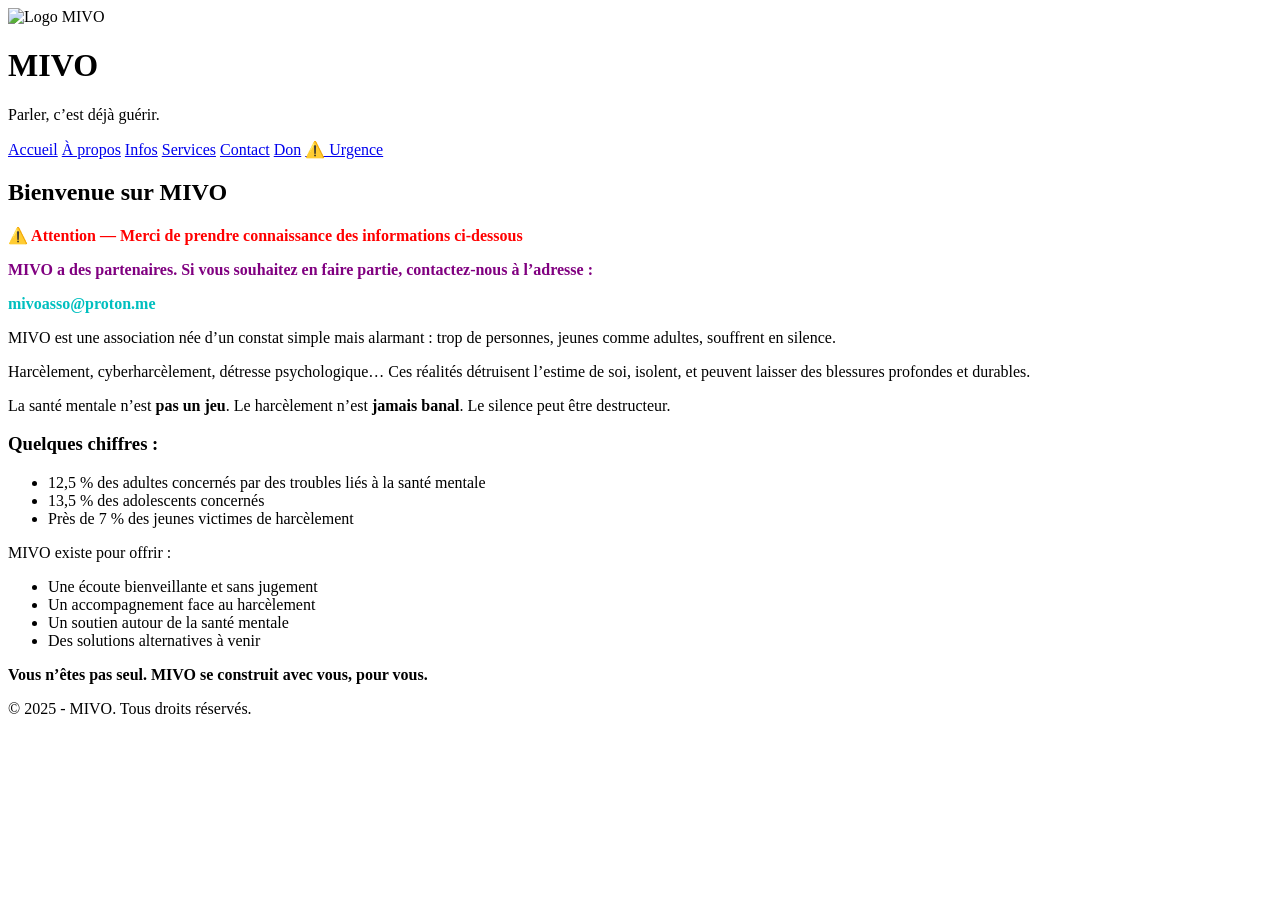
==== index.html @ ddbe4131 "Fix typos and improve content in index.html Corrected typos and improved wording in several paragrap" ====
<!DOCTYPE html>
<html lang="fr">
<head>
    <meta charset="UTF-8">
    <meta name="viewport" content="width=device-width, initial-scale=1.0">
    <title>MIVO</title>
    <link rel="stylesheet" href="style.css">
</head>

<body>

<header class="header">
    <img src="mivo.png" alt="Logo MIVO" class="logo">

    <div class="header-text">
        <h1>MIVO</h1>
        <p>Parler, c’est déjà guérir.</p>
    </div>

    <nav>
        <a href="index.html">Accueil</a>
        <a href="apropos.html">À propos</a>
        <a href="info.html">Infos</a>
        <a href="services.html">Services</a>
        <a href="contact.html">Contact</a>
        <a href="don.html">Don</a>
        <a href="urgence.html" class="urgence">⚠️ Urgence</a>
    </nav>
</header>

<main class="content">
    <h2>Bienvenue sur MIVO</h2>

    <p style="color:#ff0000; font-weight:bold;">
        ⚠️ Attention — Merci de prendre connaissance des informations ci-dessous
    </p>

    <p style="color:#800080; font-weight:bold;">
        MIVO a des partenaires. Si vous souhaitez en faire partie, contactez-nous à l’adresse :
    </p>

    <p style="color:#00bfbf; font-weight:bold;">
        mivoasso@proton.me
    </p>

    <p>
        MIVO est une association née d’un constat simple mais alarmant :
        trop de personnes, jeunes comme adultes, souffrent en silence.
    </p>

    <p>
        Harcèlement, cyberharcèlement, détresse psychologique…
        Ces réalités détruisent l’estime de soi, isolent,
        et peuvent laisser des blessures profondes et durables.
    </p>

    <p>
        La santé mentale n’est <strong>pas un jeu</strong>.
        Le harcèlement n’est <strong>jamais banal</strong>.
        Le silence peut être destructeur.
    </p>

    <h3>Quelques chiffres :</h3>

    <ul>
        <li>12,5 % des adultes concernés par des troubles liés à la santé mentale</li>
        <li>13,5 % des adolescents concernés</li>
        <li>Près de 7 % des jeunes victimes de harcèlement</li>
    </ul>

    <p>
        MIVO existe pour offrir :
    </p>

    <ul>
        <li>Une écoute bienveillante et sans jugement</li>
        <li>Un accompagnement face au harcèlement</li>
        <li>Un soutien autour de la santé mentale</li>
        <li>Des solutions alternatives à venir</li>
    </ul>

    <p style="font-weight:bold;">
        Vous n’êtes pas seul. MIVO se construit avec vous, pour vous.
    </p>

</main>

<footer class="footer">
    <p>© 2025 - MIVO. Tous droits réservés.</p>
</footer>

</body>
</html>
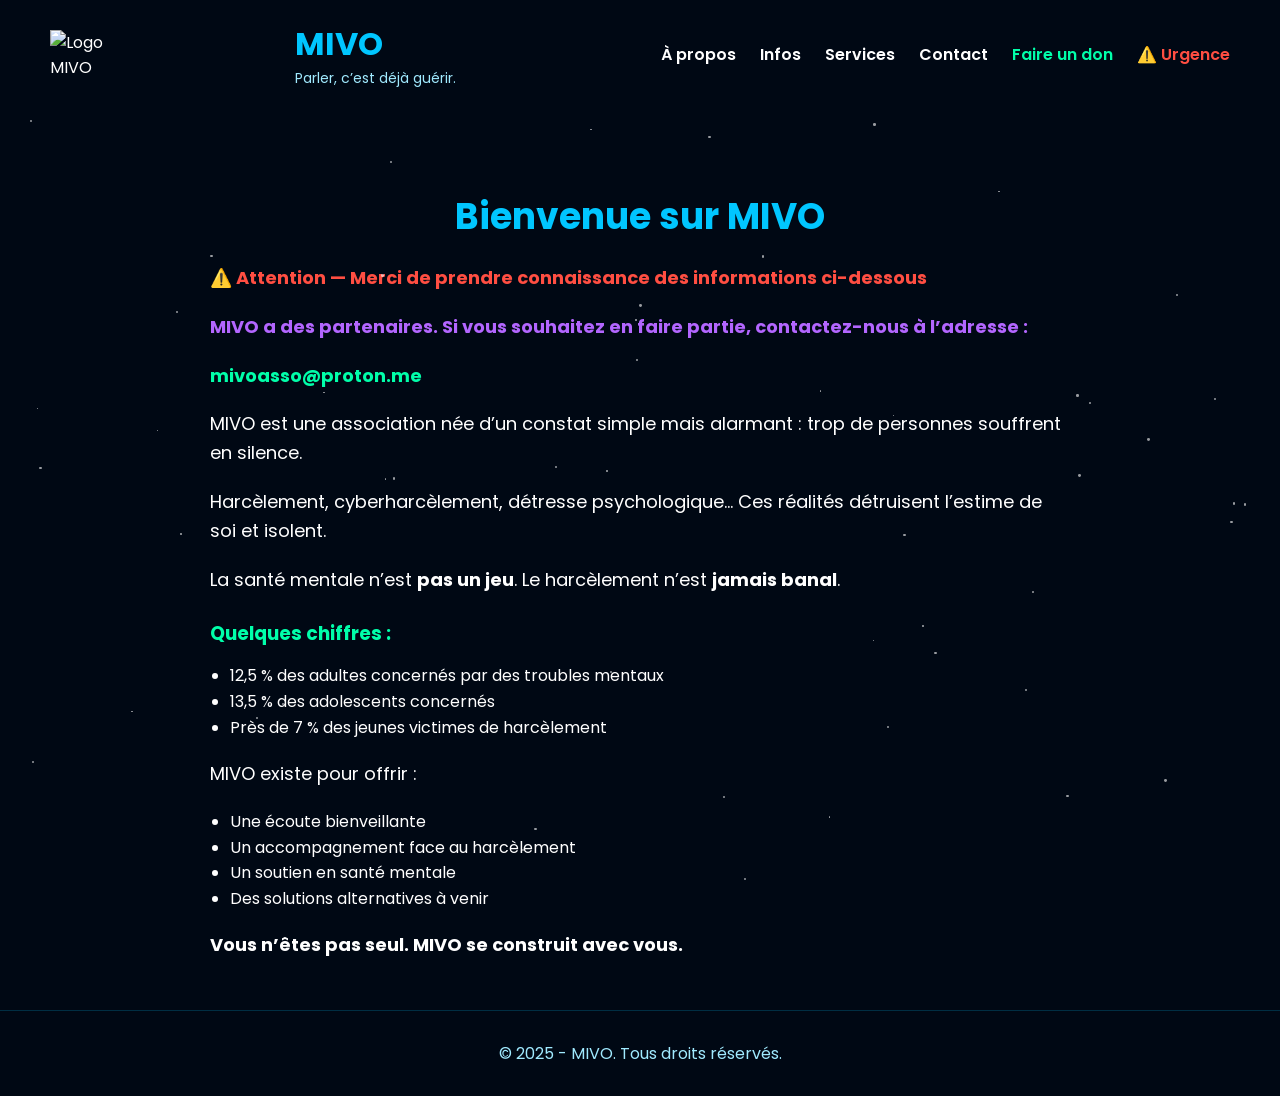
==== commit 70321fe1: "Change header background and z-index Updated header background color and z-index." ====
--- a/index.html
+++ b/index.html
@@ -1,93 +1,200 @@
 <!DOCTYPE html>
 <html lang="fr">
 <head>
-    <meta charset="UTF-8">
-    <meta name="viewport" content="width=device-width, initial-scale=1.0">
-    <title>MIVO</title>
-    <link rel="stylesheet" href="style.css">
+<meta charset="UTF-8">
+<meta name="viewport" content="width=device-width, initial-scale=1.0">
+<title>MIVO — Accueil</title>
+
+<link href="https://fonts.googleapis.com/css2?family=Poppins:wght@400;600;700&display=swap" rel="stylesheet">
+
+<style>
+*{
+  margin:0;
+  padding:0;
+  box-sizing:border-box;
+  font-family:'Poppins',sans-serif;
+}
+
+body{
+  background:#000814;
+  color:white;
+  min-height:100vh;
+  overflow-x:hidden;
+  position:relative;
+}
+
+.header{
+  display:flex;
+  justify-content:space-between;
+  align-items:center;
+  padding:20px 50px;
+  background:#000814; /* header opaque */
+  position:sticky;
+  top:0;
+  z-index:1000;
+}
+
+.logo{width:60px;}
+
+.header-text h1{color:#00c6ff;}
+.header-text p{color:#a0eaff;font-size:14px;}
+
+nav a{
+  color:white;
+  margin-left:20px;
+  text-decoration:none;
+  font-weight:600;
+  transition:0.3s;
+}
+
+nav a:hover{color:#00c6ff;}
+nav .don{color:#00ffaa;}
+nav .urgence{color:#ff4e42;}
+
+main{
+  max-width:900px;
+  margin:80px auto 50px auto;
+  padding:0 20px;
+  animation:fadeIn 1s ease forwards;
+  opacity:0;
+}
+
+main h2{
+  font-size:36px;
+  margin-bottom:20px;
+  color:#00c6ff;
+  text-align:center;
+}
+
+main h3{
+  color:#00ffaa;
+  margin-top:25px;
+}
+
+main p{
+  font-size:18px;
+  margin-bottom:20px;
+  line-height:1.6;
+}
+
+ul{
+  margin:15px 0 20px 20px;
+  line-height:1.6;
+}
+
+.red{color:#ff4e42;font-weight:bold;}
+.purple{color:#b366ff;font-weight:bold;}
+.teal{color:#00ffaa;font-weight:bold;}
+
+.footer{
+  text-align:center;
+  padding:30px;
+  border-top:1px solid #00c6ff33;
+  color:#a0eaff;
+}
+
+.star{
+  position:absolute;
+  background:white;
+  border-radius:50%;
+  opacity:0.6;
+  animation:twinkle infinite alternate;
+}
+
+@keyframes fadeIn{
+  from{opacity:0; transform:translateY(30px);}
+  to{opacity:1; transform:translateY(0);}
+}
+
+@keyframes twinkle{
+  from{opacity:0.2;}
+  to{opacity:0.8;}
+}
+
+@media(max-width:768px){
+  .header{flex-direction:column;gap:15px;}
+  main h2{font-size:28px;}
+  main p{font-size:16px;}
+}
+</style>
 </head>
 
 <body>
 
 <header class="header">
-    <img src="mivo.png" alt="Logo MIVO" class="logo">
-
-    <div class="header-text">
-        <h1>MIVO</h1>
-        <p>Parler, c’est déjà guérir.</p>
-    </div>
-
-    <nav>
-        <a href="index.html">Accueil</a>
-        <a href="apropos.html">À propos</a>
-        <a href="info.html">Infos</a>
-        <a href="services.html">Services</a>
-        <a href="contact.html">Contact</a>
-        <a href="don.html">Don</a>
-        <a href="urgence.html" class="urgence">⚠️ Urgence</a>
-    </nav>
+  <img src="mivo.png" alt="Logo MIVO" class="logo">
+  <div class="header-text">
+    <h1>MIVO</h1>
+    <p>Parler, c’est déjà guérir.</p>
+  </div>
+  <nav>
+    <a href="apropos.html">À propos</a>
+    <a href="info.html">Infos</a>
+    <a href="services.html">Services</a>
+    <a href="contact.html">Contact</a>
+    <a href="don.html" class="don">Faire un don</a>
+    <a href="urgence.html" class="urgence">⚠️ Urgence</a>
+  </nav>
 </header>
 
-<main class="content">
-    <h2>Bienvenue sur MIVO</h2>
-
-    <p style="color:#ff0000; font-weight:bold;">
-        ⚠️ Attention — Merci de prendre connaissance des informations ci-dessous
-    </p>
-
-    <p style="color:#800080; font-weight:bold;">
-        MIVO a des partenaires. Si vous souhaitez en faire partie, contactez-nous à l’adresse :
-    </p>
-
-    <p style="color:#00bfbf; font-weight:bold;">
-        mivoasso@proton.me
-    </p>
-
-    <p>
-        MIVO est une association née d’un constat simple mais alarmant :
-        trop de personnes, jeunes comme adultes, souffrent en silence.
-    </p>
-
-    <p>
-        Harcèlement, cyberharcèlement, détresse psychologique…
-        Ces réalités détruisent l’estime de soi, isolent,
-        et peuvent laisser des blessures profondes et durables.
-    </p>
-
-    <p>
-        La santé mentale n’est <strong>pas un jeu</strong>.
-        Le harcèlement n’est <strong>jamais banal</strong>.
-        Le silence peut être destructeur.
-    </p>
-
-    <h3>Quelques chiffres :</h3>
-
-    <ul>
-        <li>12,5 % des adultes concernés par des troubles liés à la santé mentale</li>
-        <li>13,5 % des adolescents concernés</li>
-        <li>Près de 7 % des jeunes victimes de harcèlement</li>
-    </ul>
-
-    <p>
-        MIVO existe pour offrir :
-    </p>
-
-    <ul>
-        <li>Une écoute bienveillante et sans jugement</li>
-        <li>Un accompagnement face au harcèlement</li>
-        <li>Un soutien autour de la santé mentale</li>
-        <li>Des solutions alternatives à venir</li>
-    </ul>
-
-    <p style="font-weight:bold;">
-        Vous n’êtes pas seul. MIVO se construit avec vous, pour vous.
-    </p>
-
+<main>
+  <h2>Bienvenue sur MIVO</h2>
+
+  <p class="red">⚠️ Attention — Merci de prendre connaissance des informations ci-dessous</p>
+  <p class="purple">MIVO a des partenaires. Si vous souhaitez en faire partie, contactez-nous à l’adresse :</p>
+  <p class="teal">mivoasso@proton.me</p>
+
+  <p>
+    MIVO est une association née d’un constat simple mais alarmant :
+    trop de personnes souffrent en silence.
+  </p>
+
+  <p>
+    Harcèlement, cyberharcèlement, détresse psychologique…
+    Ces réalités détruisent l’estime de soi et isolent.
+  </p>
+
+  <p>
+    La santé mentale n’est <strong>pas un jeu</strong>.
+    Le harcèlement n’est <strong>jamais banal</strong>.
+  </p>
+
+  <h3>Quelques chiffres :</h3>
+  <ul>
+    <li>12,5 % des adultes concernés par des troubles mentaux</li>
+    <li>13,5 % des adolescents concernés</li>
+    <li>Près de 7 % des jeunes victimes de harcèlement</li>
+  </ul>
+
+  <p>MIVO existe pour offrir :</p>
+  <ul>
+    <li>Une écoute bienveillante</li>
+    <li>Un accompagnement face au harcèlement</li>
+    <li>Un soutien en santé mentale</li>
+    <li>Des solutions alternatives à venir</li>
+  </ul>
+
+  <p style="font-weight:bold;">
+    Vous n’êtes pas seul. MIVO se construit avec vous.
+  </p>
 </main>
 
 <footer class="footer">
-    <p>© 2025 - MIVO. Tous droits réservés.</p>
+  © 2025 - MIVO. Tous droits réservés.
 </footer>
+
+<script>
+const starCount = 60;
+for(let i=0;i<starCount;i++){
+  const star=document.createElement('div');
+  star.className='star';
+  star.style.width = star.style.height = (Math.random()*2+1)+'px';
+  star.style.top = Math.random()*100+'vh';
+  star.style.left = Math.random()*100+'vw';
+  star.style.animationDuration = (Math.random()*3+2)+'s';
+  document.body.appendChild(star);
+}
+</script>
 
 </body>
 </html>
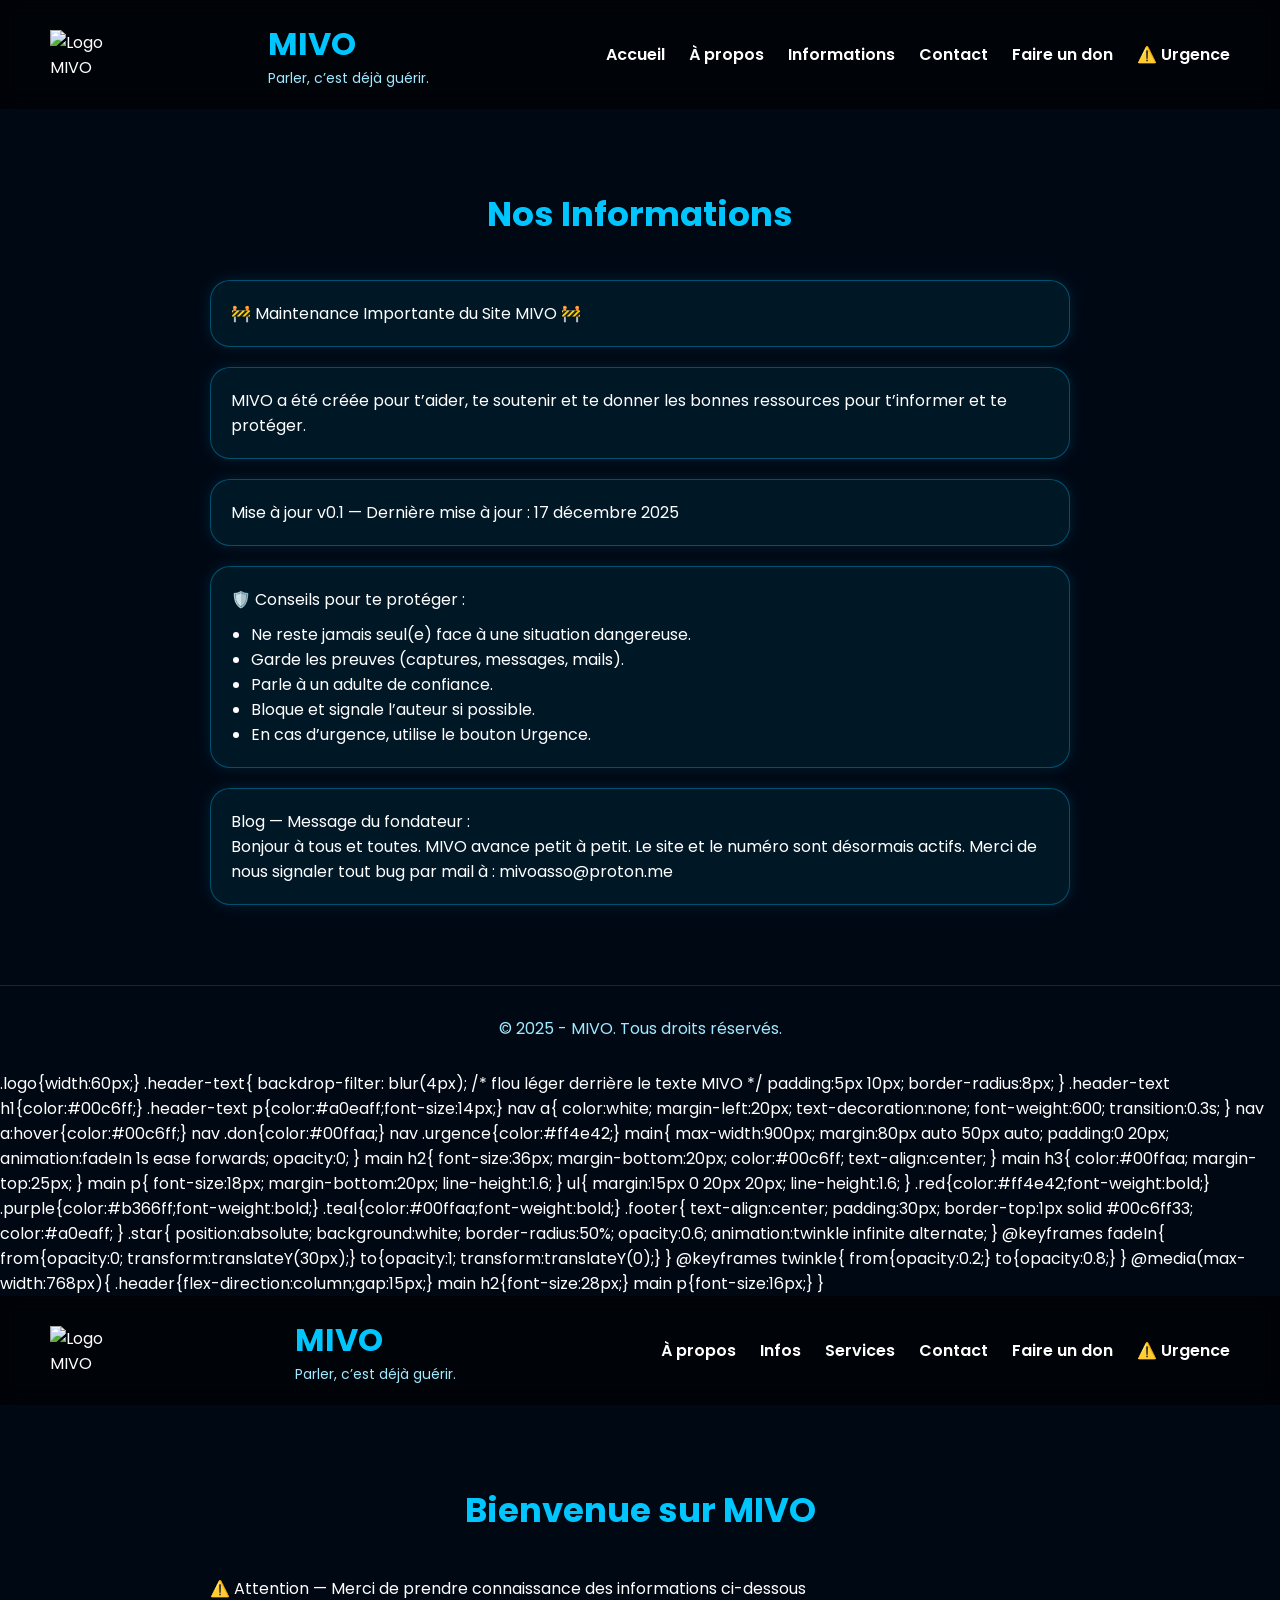
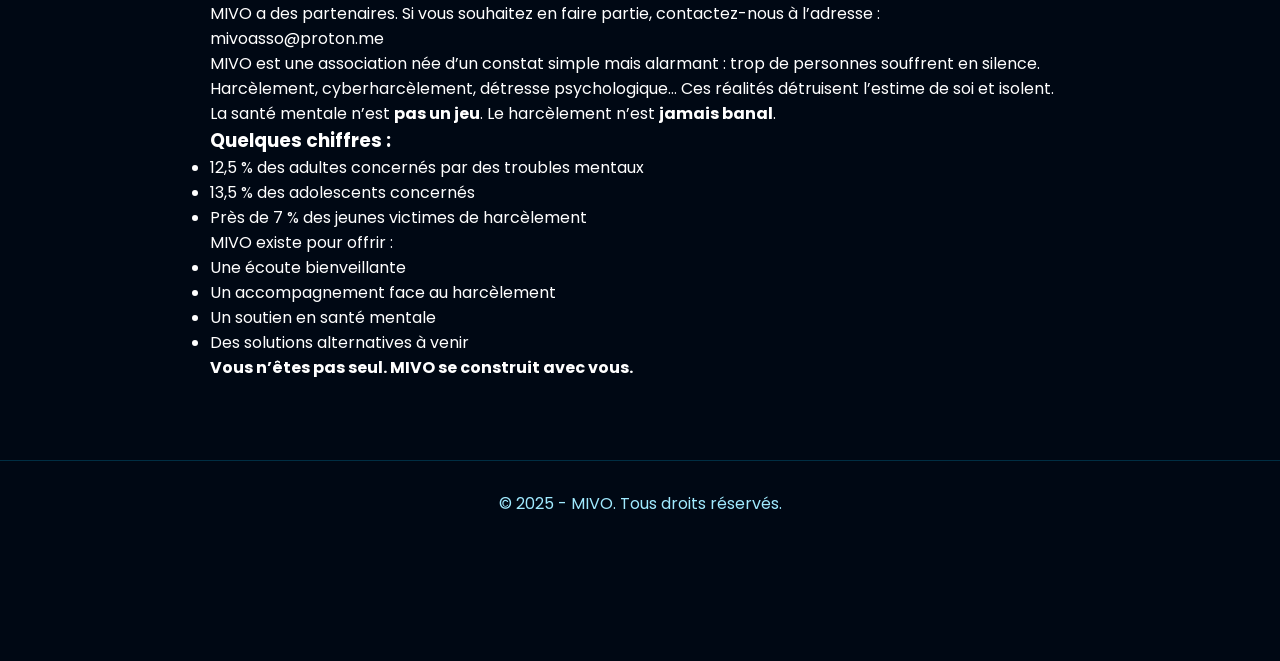
==== commit d7050682: "Update title and styles in index.html" ====
--- a/index.html
+++ b/index.html
@@ -3,24 +3,18 @@
 <head>
 <meta charset="UTF-8">
 <meta name="viewport" content="width=device-width, initial-scale=1.0">
-<title>MIVO — Accueil</title>
+<title>MIVO — Informations</title>
 
 <link href="https://fonts.googleapis.com/css2?family=Poppins:wght@400;600;700&display=swap" rel="stylesheet">
 
 <style>
-*{
-  margin:0;
-  padding:0;
-  box-sizing:border-box;
-  font-family:'Poppins',sans-serif;
-}
+*{margin:0;padding:0;box-sizing:border-box;font-family:'Poppins',sans-serif;}
 
 body{
   background:#000814;
   color:white;
   min-height:100vh;
   overflow-x:hidden;
-  position:relative;
 }
 
 .header{
@@ -28,13 +22,132 @@
   justify-content:space-between;
   align-items:center;
   padding:20px 50px;
-  background:#000814; /* header opaque */
+  background:rgba(0,0,0,0.6);
   position:sticky;
   top:0;
-  z-index:1000;
-}
-
+  backdrop-filter:blur(10px);
+}
+
+.header .logo{width:60px;}
+
+.header-text h1{color:#00c6ff;}
+.header-text p{color:#a0eaff;font-size:14px;}
+
+nav a{
+  color:white;
+  margin-left:20px;
+  text-decoration:none;
+  font-weight:600;
+}
+
+nav a:hover{color:#00c6ff;}
+
+main{
+  max-width:900px;
+  margin:80px auto;
+  padding:0 20px;
+}
+
+main h2{
+  text-align:center;
+  font-size:34px;
+  margin-bottom:40px;
+  color:#00c6ff;
+}
+
+.service-box{
+  background:rgba(0,198,255,0.08);
+  padding:20px;
+  border-radius:20px;
+  margin-bottom:20px;
+  border:1px solid #00c6ff55;
+  box-shadow:0 0 15px #00c6ff22;
+  transition:0.3s;
+}
+
+.service-box:hover{
+  transform:scale(1.02);
+  box-shadow:0 0 25px #00c6ff55;
+}
+
+.service-box ul{
+  margin-top:10px;
+  padding-left:20px;
+}
+
+.footer{
+  text-align:center;
+  padding:30px;
+  border-top:1px solid #00c6ff33;
+  color:#a0eaff;
+}
+</style>
+</head>
+
+<body>
+
+<header class="header">
+  <img src="mivo.png" alt="Logo MIVO" class="logo">
+  <div class="header-text">
+    <h1>MIVO</h1>
+    <p>Parler, c’est déjà guérir.</p>
+  </div>
+  <nav>
+    <a href="index.html">Accueil</a>
+    <a href="apropos.html">À propos</a>
+    <a href="info.html">Informations</a>
+    <a href="contact.html">Contact</a>
+    <a href="don.html">Faire un don</a>
+    <a href="urgence.html">⚠️ Urgence</a>
+  </nav>
+</header>
+
+<main>
+  <h2>Nos Informations</h2>
+
+  <div class="service-box">
+    <p>🚧 Maintenance Importante du Site MIVO 🚧</p>
+  </div>
+
+  <div class="service-box">
+    <p>MIVO a été créée pour t’aider, te soutenir et te donner les bonnes ressources pour t’informer et te protéger.</p>
+  </div>
+
+  <div class="service-box">
+    <p>Mise à jour v0.1 — Dernière mise à jour : 17 décembre 2025</p>
+  </div>
+
+  <div class="service-box">
+    <p>🛡️ Conseils pour te protéger :</p>
+    <ul>
+      <li>Ne reste jamais seul(e) face à une situation dangereuse.</li>
+      <li>Garde les preuves (captures, messages, mails).</li>
+      <li>Parle à un adulte de confiance.</li>
+      <li>Bloque et signale l’auteur si possible.</li>
+      <li>En cas d’urgence, utilise le bouton Urgence.</li>
+    </ul>
+  </div>
+
+  <div class="service-box">
+    <p>Blog — Message du fondateur :</p>
+    <p>Bonjour à tous et toutes. MIVO avance petit à petit. Le site et le numéro sont désormais actifs. Merci de nous signaler tout bug par mail à : mivoasso@proton.me</p>
+  </div>
+
+</main>
+
+<footer class="footer">
+  © 2025 - MIVO. Tous droits réservés.
+</footer>
+
+</body>
+</html>
 .logo{width:60px;}
+
+.header-text{
+  backdrop-filter: blur(4px); /* flou léger derrière le texte MIVO */
+  padding:5px 10px;
+  border-radius:8px;
+}
 
 .header-text h1{color:#00c6ff;}
 .header-text p{color:#a0eaff;font-size:14px;}
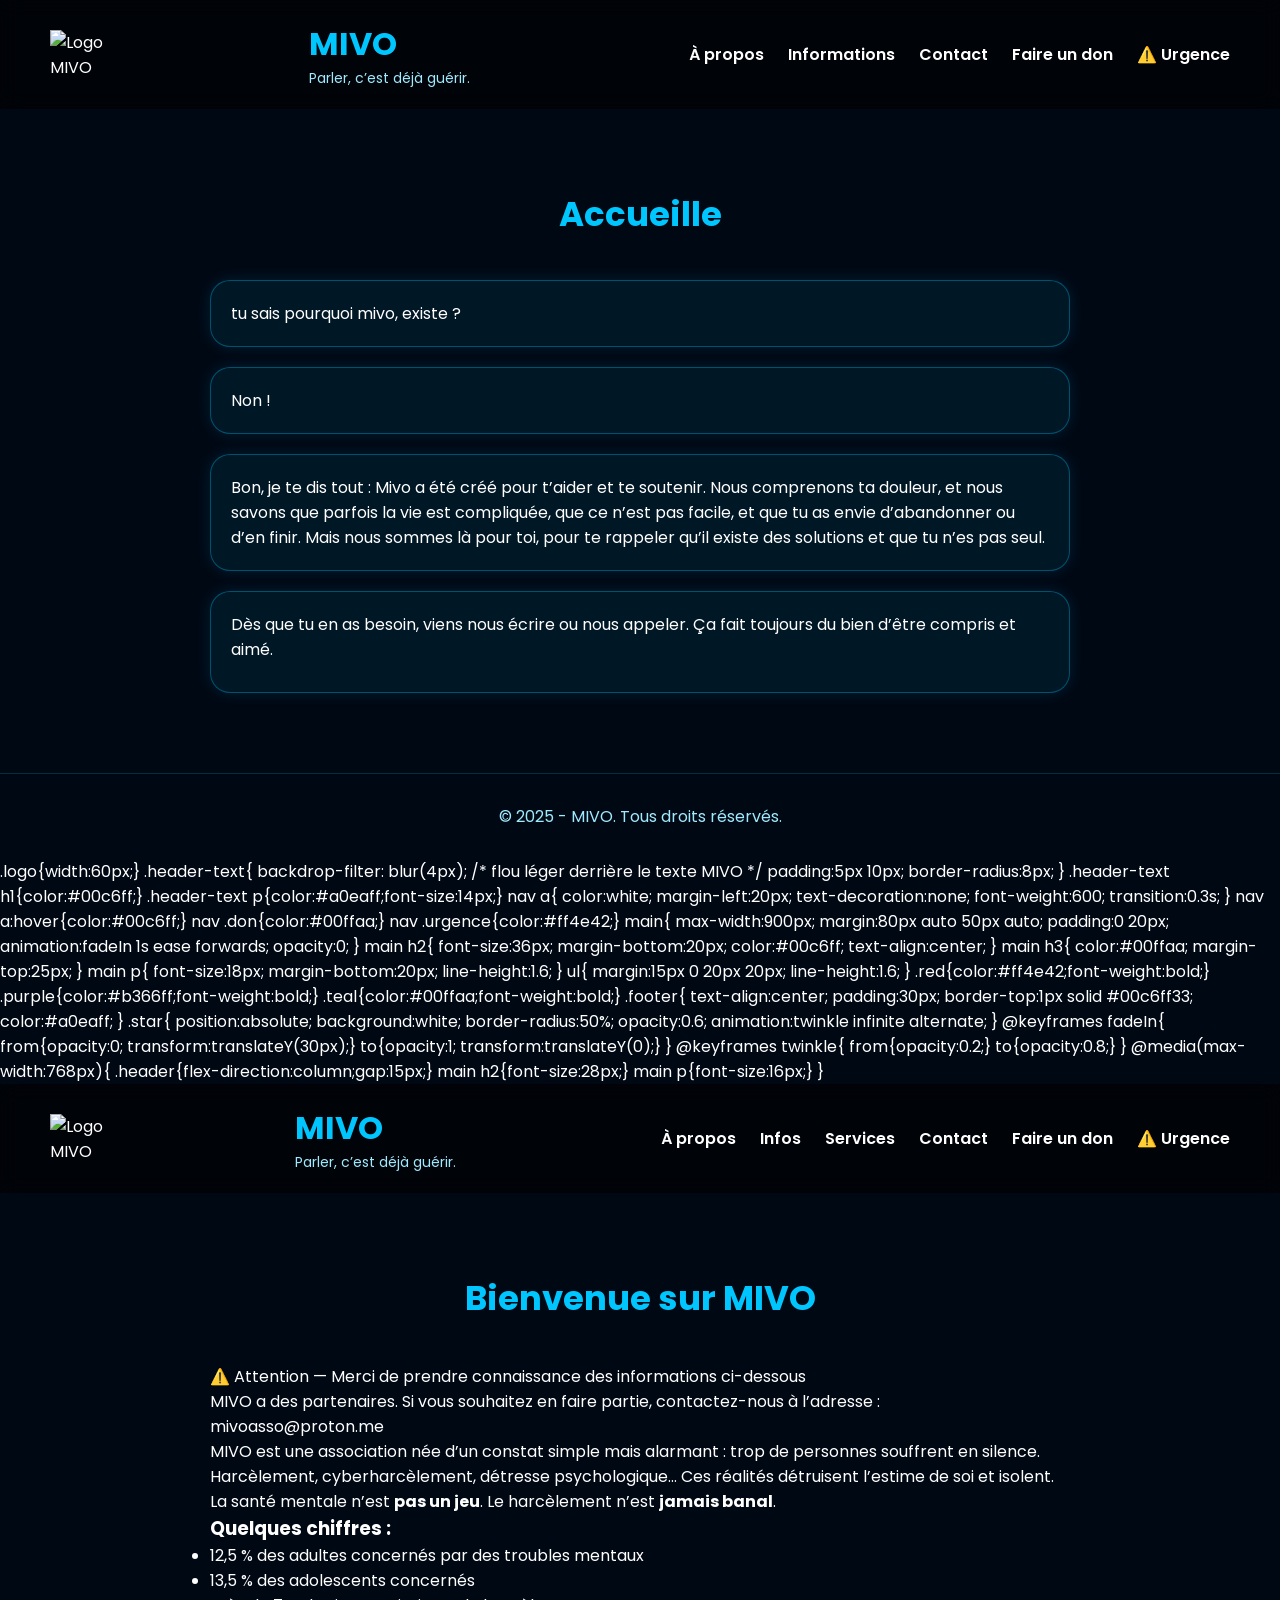
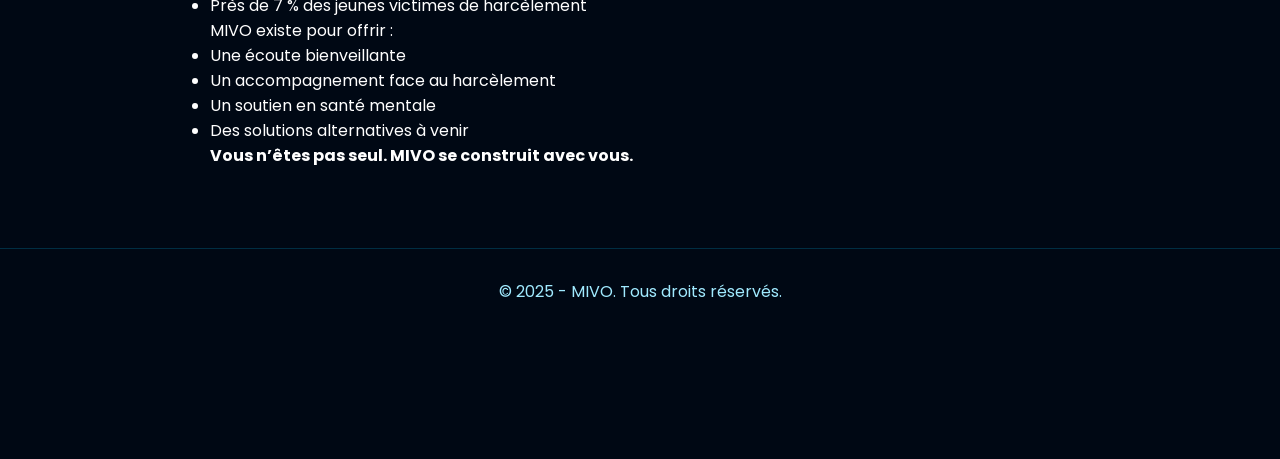
==== commit 2f72f8c9: "Update index.html" ====
--- a/index.html
+++ b/index.html
@@ -3,7 +3,7 @@
 <head>
 <meta charset="UTF-8">
 <meta name="viewport" content="width=device-width, initial-scale=1.0">
-<title>MIVO — Informations</title>
+<title>MIVO — Accueille</title>
 
 <link href="https://fonts.googleapis.com/css2?family=Poppins:wght@400;600;700&display=swap" rel="stylesheet">
 
@@ -93,7 +93,6 @@
     <p>Parler, c’est déjà guérir.</p>
   </div>
   <nav>
-    <a href="index.html">Accueil</a>
     <a href="apropos.html">À propos</a>
     <a href="info.html">Informations</a>
     <a href="contact.html">Contact</a>
@@ -103,35 +102,28 @@
 </header>
 
 <main>
-  <h2>Nos Informations</h2>
+  <h2> Accueille </h2>
 
   <div class="service-box">
-    <p>🚧 Maintenance Importante du Site MIVO 🚧</p>
+    <p>tu sais pourquoi mivo, existe ?</p>
   </div>
 
   <div class="service-box">
-    <p>MIVO a été créée pour t’aider, te soutenir et te donner les bonnes ressources pour t’informer et te protéger.</p>
+    <p>Non !</p>
   </div>
 
   <div class="service-box">
-    <p>Mise à jour v0.1 — Dernière mise à jour : 17 décembre 2025</p>
+    <p>Bon, je te dis tout :
+      Mivo a été créé pour t’aider et te soutenir. 
+      Nous comprenons ta douleur, et nous savons que parfois la vie est compliquée, que ce n’est pas facile, 
+      et que tu as envie d’abandonner ou d’en finir. 
+      Mais nous sommes là pour toi, pour te rappeler qu’il existe des solutions et que tu n’es pas seul.</p>
   </div>
 
   <div class="service-box">
-    <p>🛡️ Conseils pour te protéger :</p>
+    <p>Dès que tu en as besoin, viens nous écrire ou nous appeler.
+      Ça fait toujours du bien d’être compris et aimé.</p>
     <ul>
-      <li>Ne reste jamais seul(e) face à une situation dangereuse.</li>
-      <li>Garde les preuves (captures, messages, mails).</li>
-      <li>Parle à un adulte de confiance.</li>
-      <li>Bloque et signale l’auteur si possible.</li>
-      <li>En cas d’urgence, utilise le bouton Urgence.</li>
-    </ul>
-  </div>
-
-  <div class="service-box">
-    <p>Blog — Message du fondateur :</p>
-    <p>Bonjour à tous et toutes. MIVO avance petit à petit. Le site et le numéro sont désormais actifs. Merci de nous signaler tout bug par mail à : mivoasso@proton.me</p>
-  </div>
 
 </main>
 
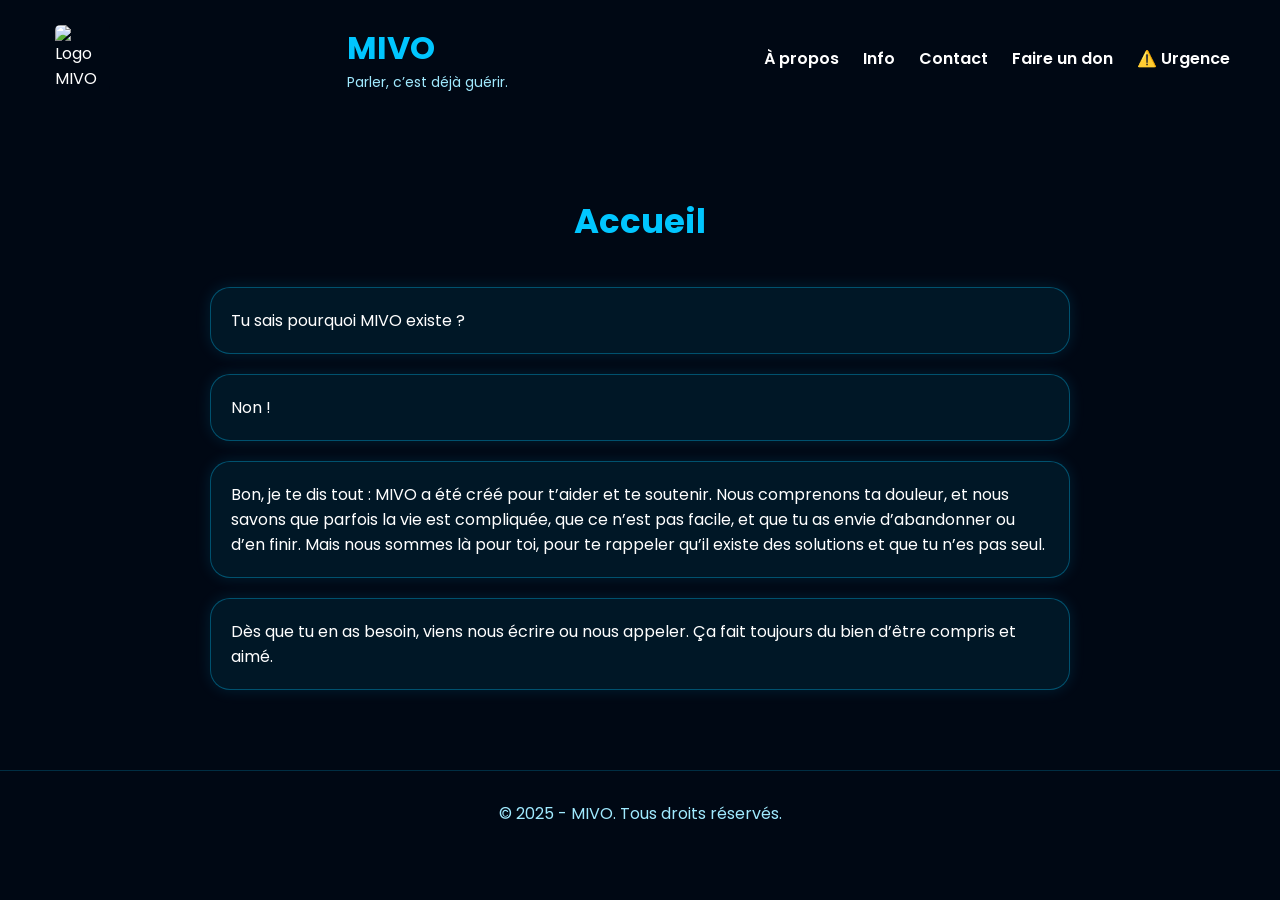
==== commit 0163a12b: "Change 'Informations' link text to 'Info'" ====
--- a/index.html
+++ b/index.html
@@ -3,7 +3,7 @@
 <head>
 <meta charset="UTF-8">
 <meta name="viewport" content="width=device-width, initial-scale=1.0">
-<title>MIVO — Accueille</title>
+<title>MIVO — Accueil</title>
 
 <link href="https://fonts.googleapis.com/css2?family=Poppins:wght@400;600;700&display=swap" rel="stylesheet">
 
@@ -22,13 +22,18 @@
   justify-content:space-between;
   align-items:center;
   padding:20px 50px;
-  background:rgba(0,0,0,0.6);
+  background:#000814;
   position:sticky;
   top:0;
-  backdrop-filter:blur(10px);
+  z-index:1000;
 }
 
-.header .logo{width:60px;}
+.logo{
+  width:60px;
+  background:#000814;
+  padding:5px;
+  border-radius:10px;
+}
 
 .header-text h1{color:#00c6ff;}
 .header-text p{color:#a0eaff;font-size:14px;}
@@ -94,7 +99,7 @@
   </div>
   <nav>
     <a href="apropos.html">À propos</a>
-    <a href="info.html">Informations</a>
+    <a href="info.html">Info</a>
     <a href="contact.html">Contact</a>
     <a href="don.html">Faire un don</a>
     <a href="urgence.html">⚠️ Urgence</a>
@@ -102,10 +107,10 @@
 </header>
 
 <main>
-  <h2> Accueille </h2>
+  <h2>Accueil</h2>
 
   <div class="service-box">
-    <p>tu sais pourquoi mivo, existe ?</p>
+    <p>Tu sais pourquoi MIVO existe ?</p>
   </div>
 
   <div class="service-box">
@@ -113,17 +118,21 @@
   </div>
 
   <div class="service-box">
-    <p>Bon, je te dis tout :
-      Mivo a été créé pour t’aider et te soutenir. 
-      Nous comprenons ta douleur, et nous savons que parfois la vie est compliquée, que ce n’est pas facile, 
-      et que tu as envie d’abandonner ou d’en finir. 
-      Mais nous sommes là pour toi, pour te rappeler qu’il existe des solutions et que tu n’es pas seul.</p>
+    <p>
+      Bon, je te dis tout :  
+      MIVO a été créé pour t’aider et te soutenir.  
+      Nous comprenons ta douleur, et nous savons que parfois la vie est compliquée, que ce n’est pas facile,  
+      et que tu as envie d’abandonner ou d’en finir.  
+      Mais nous sommes là pour toi, pour te rappeler qu’il existe des solutions et que tu n’es pas seul.
+    </p>
   </div>
 
   <div class="service-box">
-    <p>Dès que tu en as besoin, viens nous écrire ou nous appeler.
-      Ça fait toujours du bien d’être compris et aimé.</p>
-    <ul>
+    <p>
+      Dès que tu en as besoin, viens nous écrire ou nous appeler.  
+      Ça fait toujours du bien d’être compris et aimé.
+    </p>
+  </div>
 
 </main>
 
@@ -133,173 +142,3 @@
 
 </body>
 </html>
-.logo{width:60px;}
-
-.header-text{
-  backdrop-filter: blur(4px); /* flou léger derrière le texte MIVO */
-  padding:5px 10px;
-  border-radius:8px;
-}
-
-.header-text h1{color:#00c6ff;}
-.header-text p{color:#a0eaff;font-size:14px;}
-
-nav a{
-  color:white;
-  margin-left:20px;
-  text-decoration:none;
-  font-weight:600;
-  transition:0.3s;
-}
-
-nav a:hover{color:#00c6ff;}
-nav .don{color:#00ffaa;}
-nav .urgence{color:#ff4e42;}
-
-main{
-  max-width:900px;
-  margin:80px auto 50px auto;
-  padding:0 20px;
-  animation:fadeIn 1s ease forwards;
-  opacity:0;
-}
-
-main h2{
-  font-size:36px;
-  margin-bottom:20px;
-  color:#00c6ff;
-  text-align:center;
-}
-
-main h3{
-  color:#00ffaa;
-  margin-top:25px;
-}
-
-main p{
-  font-size:18px;
-  margin-bottom:20px;
-  line-height:1.6;
-}
-
-ul{
-  margin:15px 0 20px 20px;
-  line-height:1.6;
-}
-
-.red{color:#ff4e42;font-weight:bold;}
-.purple{color:#b366ff;font-weight:bold;}
-.teal{color:#00ffaa;font-weight:bold;}
-
-.footer{
-  text-align:center;
-  padding:30px;
-  border-top:1px solid #00c6ff33;
-  color:#a0eaff;
-}
-
-.star{
-  position:absolute;
-  background:white;
-  border-radius:50%;
-  opacity:0.6;
-  animation:twinkle infinite alternate;
-}
-
-@keyframes fadeIn{
-  from{opacity:0; transform:translateY(30px);}
-  to{opacity:1; transform:translateY(0);}
-}
-
-@keyframes twinkle{
-  from{opacity:0.2;}
-  to{opacity:0.8;}
-}
-
-@media(max-width:768px){
-  .header{flex-direction:column;gap:15px;}
-  main h2{font-size:28px;}
-  main p{font-size:16px;}
-}
-</style>
-</head>
-
-<body>
-
-<header class="header">
-  <img src="mivo.png" alt="Logo MIVO" class="logo">
-  <div class="header-text">
-    <h1>MIVO</h1>
-    <p>Parler, c’est déjà guérir.</p>
-  </div>
-  <nav>
-    <a href="apropos.html">À propos</a>
-    <a href="info.html">Infos</a>
-    <a href="services.html">Services</a>
-    <a href="contact.html">Contact</a>
-    <a href="don.html" class="don">Faire un don</a>
-    <a href="urgence.html" class="urgence">⚠️ Urgence</a>
-  </nav>
-</header>
-
-<main>
-  <h2>Bienvenue sur MIVO</h2>
-
-  <p class="red">⚠️ Attention — Merci de prendre connaissance des informations ci-dessous</p>
-  <p class="purple">MIVO a des partenaires. Si vous souhaitez en faire partie, contactez-nous à l’adresse :</p>
-  <p class="teal">mivoasso@proton.me</p>
-
-  <p>
-    MIVO est une association née d’un constat simple mais alarmant :
-    trop de personnes souffrent en silence.
-  </p>
-
-  <p>
-    Harcèlement, cyberharcèlement, détresse psychologique…
-    Ces réalités détruisent l’estime de soi et isolent.
-  </p>
-
-  <p>
-    La santé mentale n’est <strong>pas un jeu</strong>.
-    Le harcèlement n’est <strong>jamais banal</strong>.
-  </p>
-
-  <h3>Quelques chiffres :</h3>
-  <ul>
-    <li>12,5 % des adultes concernés par des troubles mentaux</li>
-    <li>13,5 % des adolescents concernés</li>
-    <li>Près de 7 % des jeunes victimes de harcèlement</li>
-  </ul>
-
-  <p>MIVO existe pour offrir :</p>
-  <ul>
-    <li>Une écoute bienveillante</li>
-    <li>Un accompagnement face au harcèlement</li>
-    <li>Un soutien en santé mentale</li>
-    <li>Des solutions alternatives à venir</li>
-  </ul>
-
-  <p style="font-weight:bold;">
-    Vous n’êtes pas seul. MIVO se construit avec vous.
-  </p>
-</main>
-
-<footer class="footer">
-  © 2025 - MIVO. Tous droits réservés.
-</footer>
-
-<script>
-const starCount = 60;
-for(let i=0;i<starCount;i++){
-  const star=document.createElement('div');
-  star.className='star';
-  star.style.width = star.style.height = (Math.random()*2+1)+'px';
-  star.style.top = Math.random()*100+'vh';
-  star.style.left = Math.random()*100+'vw';
-  star.style.animationDuration = (Math.random()*3+2)+'s';
-  document.body.appendChild(star);
-}
-</script>
-
-</body>
-</html>
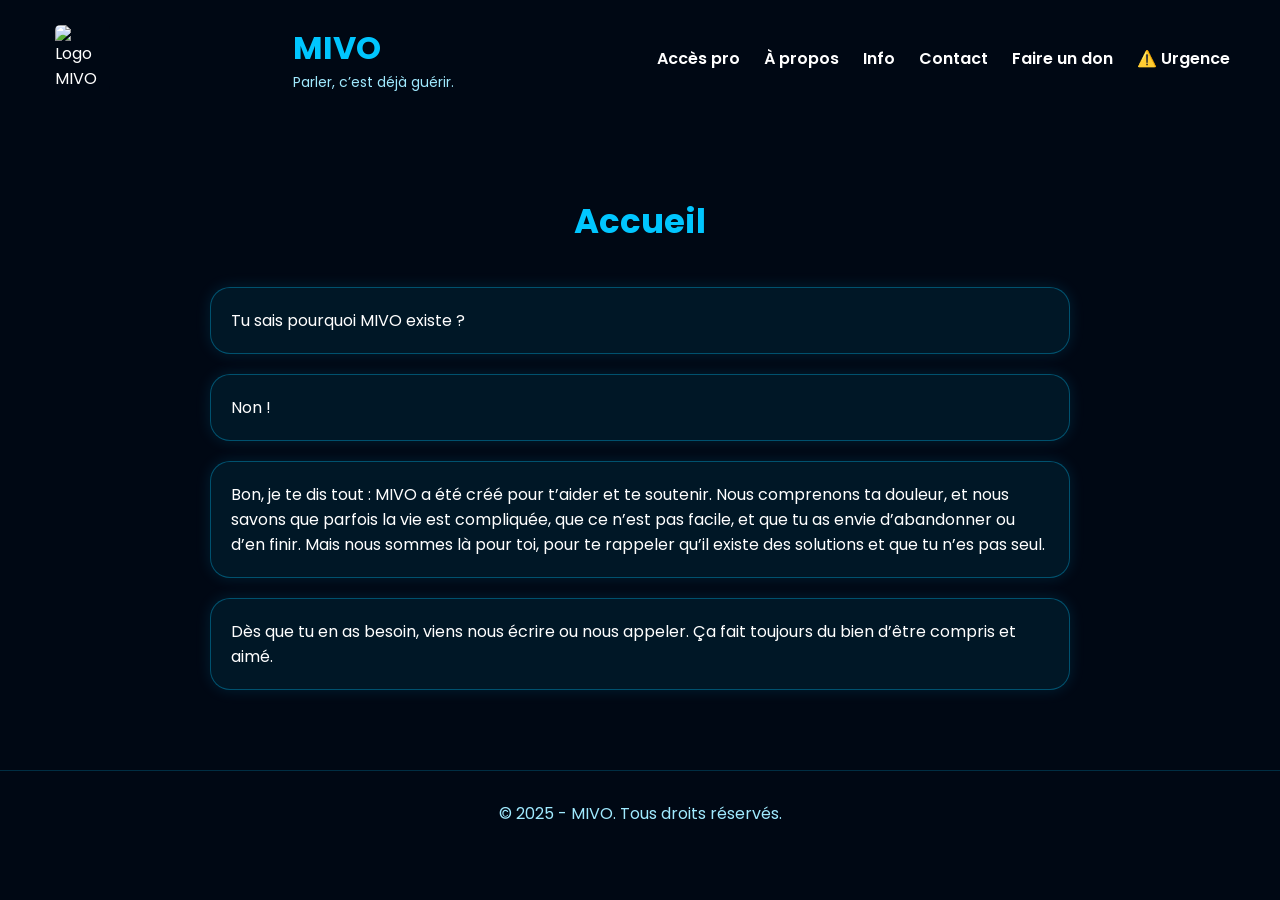
==== commit 477b81f2: "Update index.html" ====
--- a/index.html
+++ b/index.html
@@ -98,6 +98,7 @@
     <p>Parler, c’est déjà guérir.</p>
   </div>
   <nav>
+    <a href="accespro.html"> Accès pro </a> 
     <a href="apropos.html">À propos</a>
     <a href="info.html">Info</a>
     <a href="contact.html">Contact</a>
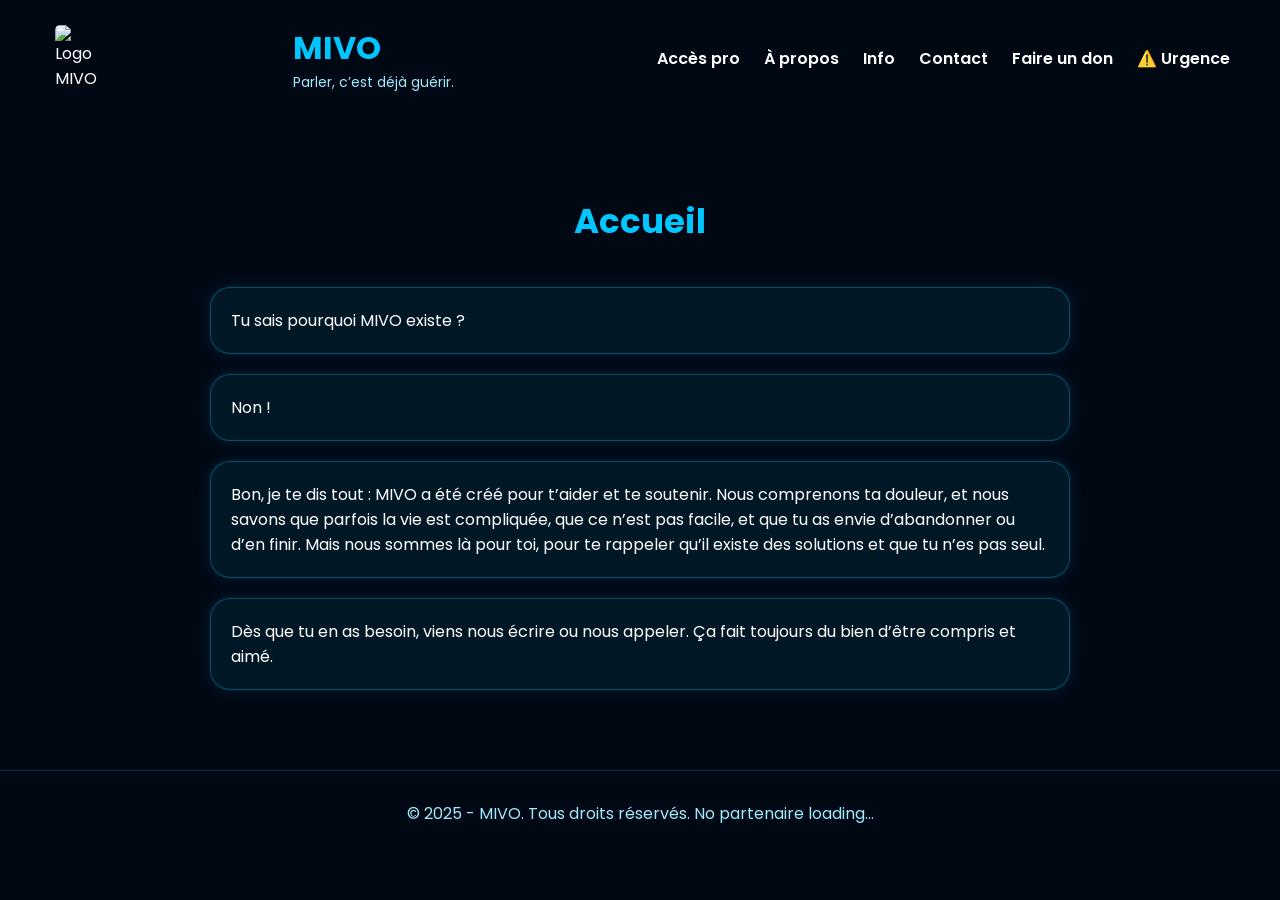
==== commit abc3c0c5: "Update index.html" ====
--- a/index.html
+++ b/index.html
@@ -138,7 +138,7 @@
 </main>
 
 <footer class="footer">
-  © 2025 - MIVO. Tous droits réservés.
+  © 2025 - MIVO. Tous droits réservés. No partenaire loading...
 </footer>
 
 </body>
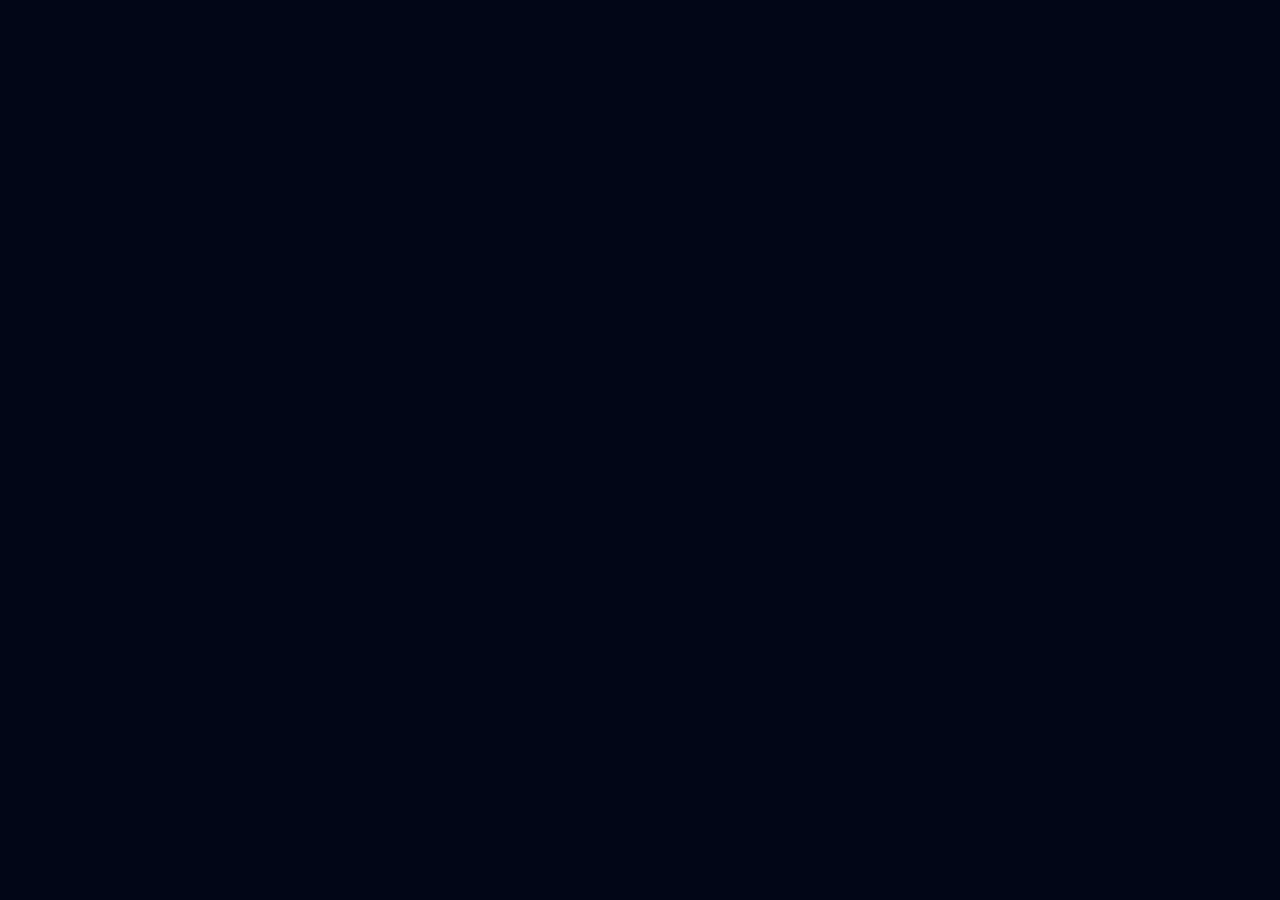
==== commit dec2ea21: "Refactor index.html for maintenance mode" ====
--- a/index.html
+++ b/index.html
@@ -1,145 +1,37 @@
-<!DOCTYPE html>
+<!doctype html>
 <html lang="fr">
 <head>
-<meta charset="UTF-8">
-<meta name="viewport" content="width=device-width, initial-scale=1.0">
-<title>MIVO — Accueil</title>
+  <meta charset="utf-8">
+  <meta name="viewport" content="width=device-width, initial-scale=1">
+  <title>MIVO — Maintenance</title>
 
-<link href="https://fonts.googleapis.com/css2?family=Poppins:wght@400;600;700&display=swap" rel="stylesheet">
+  <style>
+    body {
+      margin: 0;
+      font-family: Arial, sans-serif;
+      background: #020617;
+      color: #e5e7eb;
+      display: flex;
+      align-items: center;
+      justify-content: center;
+      height: 100vh;
+      text-align: center;
+    }
 
-<style>
-*{margin:0;padding:0;box-sizing:border-box;font-family:'Poppins',sans-serif;}
+    .box {
+      max-width: 600px;
+      padding: 35px;
+      background: #020617;
+      border-radius: 16px;
+      box-shadow: 0 0 30px rgba(0,0,0,.7);
+    }
 
-body{
-  background:#000814;
-  color:white;
-  min-height:100vh;
-  overflow-x:hidden;
-}
+    h1 { color: #60a5fa; }
 
-.header{
-  display:flex;
-  justify-content:space-between;
-  align-items:center;
-  padding:20px 50px;
-  background:#000814;
-  position:sticky;
-  top:0;
-  z-index:1000;
-}
+    .timer {
+      margin: 20px 0;
+      font-weight: bold;
+      color: #38bdf8;
+    }
 
-.logo{
-  width:60px;
-  background:#000814;
-  padding:5px;
-  border-radius:10px;
-}
-
-.header-text h1{color:#00c6ff;}
-.header-text p{color:#a0eaff;font-size:14px;}
-
-nav a{
-  color:white;
-  margin-left:20px;
-  text-decoration:none;
-  font-weight:600;
-}
-
-nav a:hover{color:#00c6ff;}
-
-main{
-  max-width:900px;
-  margin:80px auto;
-  padding:0 20px;
-}
-
-main h2{
-  text-align:center;
-  font-size:34px;
-  margin-bottom:40px;
-  color:#00c6ff;
-}
-
-.service-box{
-  background:rgba(0,198,255,0.08);
-  padding:20px;
-  border-radius:20px;
-  margin-bottom:20px;
-  border:1px solid #00c6ff55;
-  box-shadow:0 0 15px #00c6ff22;
-  transition:0.3s;
-}
-
-.service-box:hover{
-  transform:scale(1.02);
-  box-shadow:0 0 25px #00c6ff55;
-}
-
-.service-box ul{
-  margin-top:10px;
-  padding-left:20px;
-}
-
-.footer{
-  text-align:center;
-  padding:30px;
-  border-top:1px solid #00c6ff33;
-  color:#a0eaff;
-}
-</style>
-</head>
-
-<body>
-
-<header class="header">
-  <img src="mivo.png" alt="Logo MIVO" class="logo">
-  <div class="header-text">
-    <h1>MIVO</h1>
-    <p>Parler, c’est déjà guérir.</p>
-  </div>
-  <nav>
-    <a href="accespro.html"> Accès pro </a> 
-    <a href="apropos.html">À propos</a>
-    <a href="info.html">Info</a>
-    <a href="contact.html">Contact</a>
-    <a href="don.html">Faire un don</a>
-    <a href="urgence.html">⚠️ Urgence</a>
-  </nav>
-</header>
-
-<main>
-  <h2>Accueil</h2>
-
-  <div class="service-box">
-    <p>Tu sais pourquoi MIVO existe ?</p>
-  </div>
-
-  <div class="service-box">
-    <p>Non !</p>
-  </div>
-
-  <div class="service-box">
-    <p>
-      Bon, je te dis tout :  
-      MIVO a été créé pour t’aider et te soutenir.  
-      Nous comprenons ta douleur, et nous savons que parfois la vie est compliquée, que ce n’est pas facile,  
-      et que tu as envie d’abandonner ou d’en finir.  
-      Mais nous sommes là pour toi, pour te rappeler qu’il existe des solutions et que tu n’es pas seul.
-    </p>
-  </div>
-
-  <div class="service-box">
-    <p>
-      Dès que tu en as besoin, viens nous écrire ou nous appeler.  
-      Ça fait toujours du bien d’être compris et aimé.
-    </p>
-  </div>
-
-</main>
-
-<footer class="footer">
-  © 2025 - MIVO. Tous droits réservés. No partenaire loading...
-</footer>
-
-</body>
-</html>
+    
